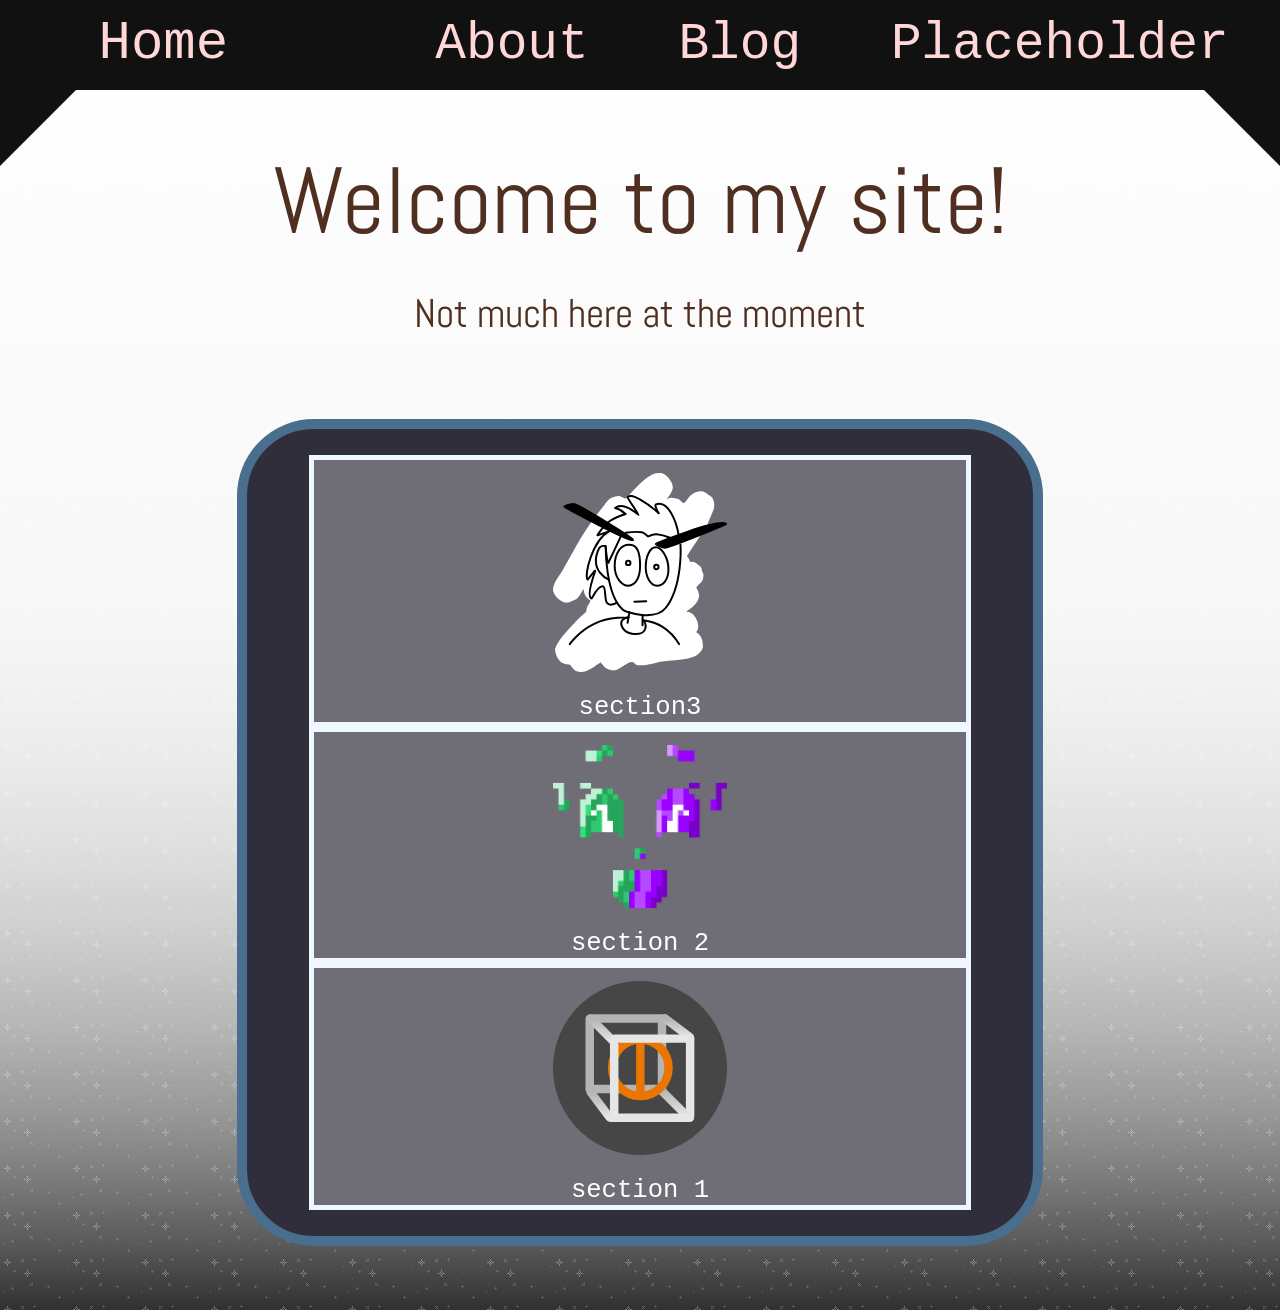
==== index.html @ 325e1a3e "Additional stuff added" ====
<!DOCTYPE html>
<html lang="en">
    <head>
        <meta charset="UTF-8">
        <link rel="preconnect" href="https://fonts.googleapis.com">
        <link rel="preconnect" href="https://fonts.gstatic.com" crossorigin>
        <link href="https://fonts.googleapis.com/css2?family=Abel&display=swap" rel="stylesheet">

        <meta name="author" content="spacehedgie">
        <meta name="description" content="Hello! You will find all sorts of oddities on my site. Explore these sections I have for you!">
        <!-- <link rel="icon" WIP-->
        <link rel="stylesheet" href="reset.css" type="text/css">
        <link rel="stylesheet" href="index.css" type="text/css">
        <title>Site</title>
    </head>
    <body>

        <header id="header">

            <div id="headerMain">
                <h1 id="returnHome"><a href="">Home</a></h1>

                <div id="other">
                    <p>About</p>
                    <p>Blog</p>
                    <p>Placeholder</p>
                </div>
            </div>
            

            <div id="headerLeft">
                <div class="headerTris"></div>
            </div>
            <div id="headerRight">
                <div class="headerTris"></div>
            </div>
        </header>

        <main>

            <div>
                <h1 class="abel-regular" id="top-Text">Welcome to my site!</h1>
                <p class="abel-regular" id="introText">Not much here at the moment</p>
            </div>

            <div class="sites"> 
                    <section class="squares"  onclick="openHedgie()" >
                        <img src="\Index-Images\Ki.svg" class="Icons"></img>
                        <h2>section3</h2>
                    </section>

                    <section class="squares">
                        <img src="\Index-Images\Music.png" class="Icons"></img>
                        <h2>section 2</h2>
                    </section>

                    <section class="squares">
                        <img src="\Index-Images\Cube.svg" class="Icons"></img>
                        <h2>section 1</h2>
                    </section>
            </div>

        </main>


        <script src="index.js"></script>
        
    </body>
</html>
---- index.css ----
html {
   font-size: 2vw;
   color: rgb(80, 47, 32);
   text-align: center;
   font-family: "Courier New", Courier, monospace;
   min-height: 100%;
   background-image: linear-gradient(white, 85%, rgba(97, 97, 97, 0.5)), url(Index-Images/starbg.gif);
 }

 .abel-regular {
   font-family: "Abel", serif;
   font-weight: 400;
   font-style: normal;
 }
 
/*=========== HEADER ===========*/
 header{
   position: sticky;
   top: 0;
   color: rgb(255, 215, 215);
   font-size: clamp(1rem, 10vw, 2rem); 
   background-color: rgb(17, 17, 17);
 }
 #headerMain{
   height: 10vh;
   width: 90%;
   display: flexbox;
   justify-content: center;
   margin: auto;
 }
.headerTris{
   width: 0;
   height: 0;
   border-top-width: 3rem;
   border-top-style: solid;
   border-top-color: transparent;
   border-right-width: 3rem;
   border-right-style: solid;
   border-right-color: rgb(17, 17, 17);
}
 #headerLeft{
   float: left;
   transform: rotate(180deg);
 }
 #headerRight{
   float: right;
   transform: rotate(270deg);
 }

 #returnHome {
   font-size: 6vh;
   padding-top: 4.5vh;
   line-height: 10%;
   float: left;
   padding-left: 3%;
 }
 
 #other {
  height: 100%;
  width: 60vw;
  float: right;
  display: flex;
  justify-content: center;
  align-items: center;
 }
 #other p {
  line-height: 10%;
  font-size: 4vw;
  font-weight: 400;
  padding-left: 3.5vw;
  padding-right: 3.5vw;
 }
 @media all and (max-width: 800px) {
  #other{
    display: none;
  }
 }


/*=========== MAIN ===========*/
 main {
  margin: 5vw;
 }

 #top-Text{
   font-size: calc(120px - 1em);
   line-height: 100%;
 }
 #introText{
   font-size: 40px;
   padding-top: 1em;
   padding-bottom: 2em;
 }

 .sites {
   margin: auto;
   width: clamp(500px, 70%, 900px);
   height: auto;
   padding: 1rem;
   background-color: rgb(48, 46, 59);
   border: 10px solid rgb(74, 110, 141);
   color: rgb(255, 255, 255);
   border-radius: 3rem;
   text-align: center;
 }
 @media all and (max-width: 800px) {
  .sites{
    width: 100%;
  }
 }

 .squares {
   margin: auto;
   text-align: center;
   width: 90%;
   height: auto;
   background-color: rgba(255, 255, 255, 0.3);
   border: 5px solid aliceblue;
}
  .squares:hover {
    background-image: linear-gradient(rgba(255, 255, 255, 1), rgba(255, 255, 255, 0));
  }

 .Icons {
   padding: 1vw;
   width: min(200px, 50%)
 }

 hr {
   border: 0;
   clear:both;
   display:block;
   width: 96%;               
   background-color:#0c0c0c;
   height: 1px;
 }
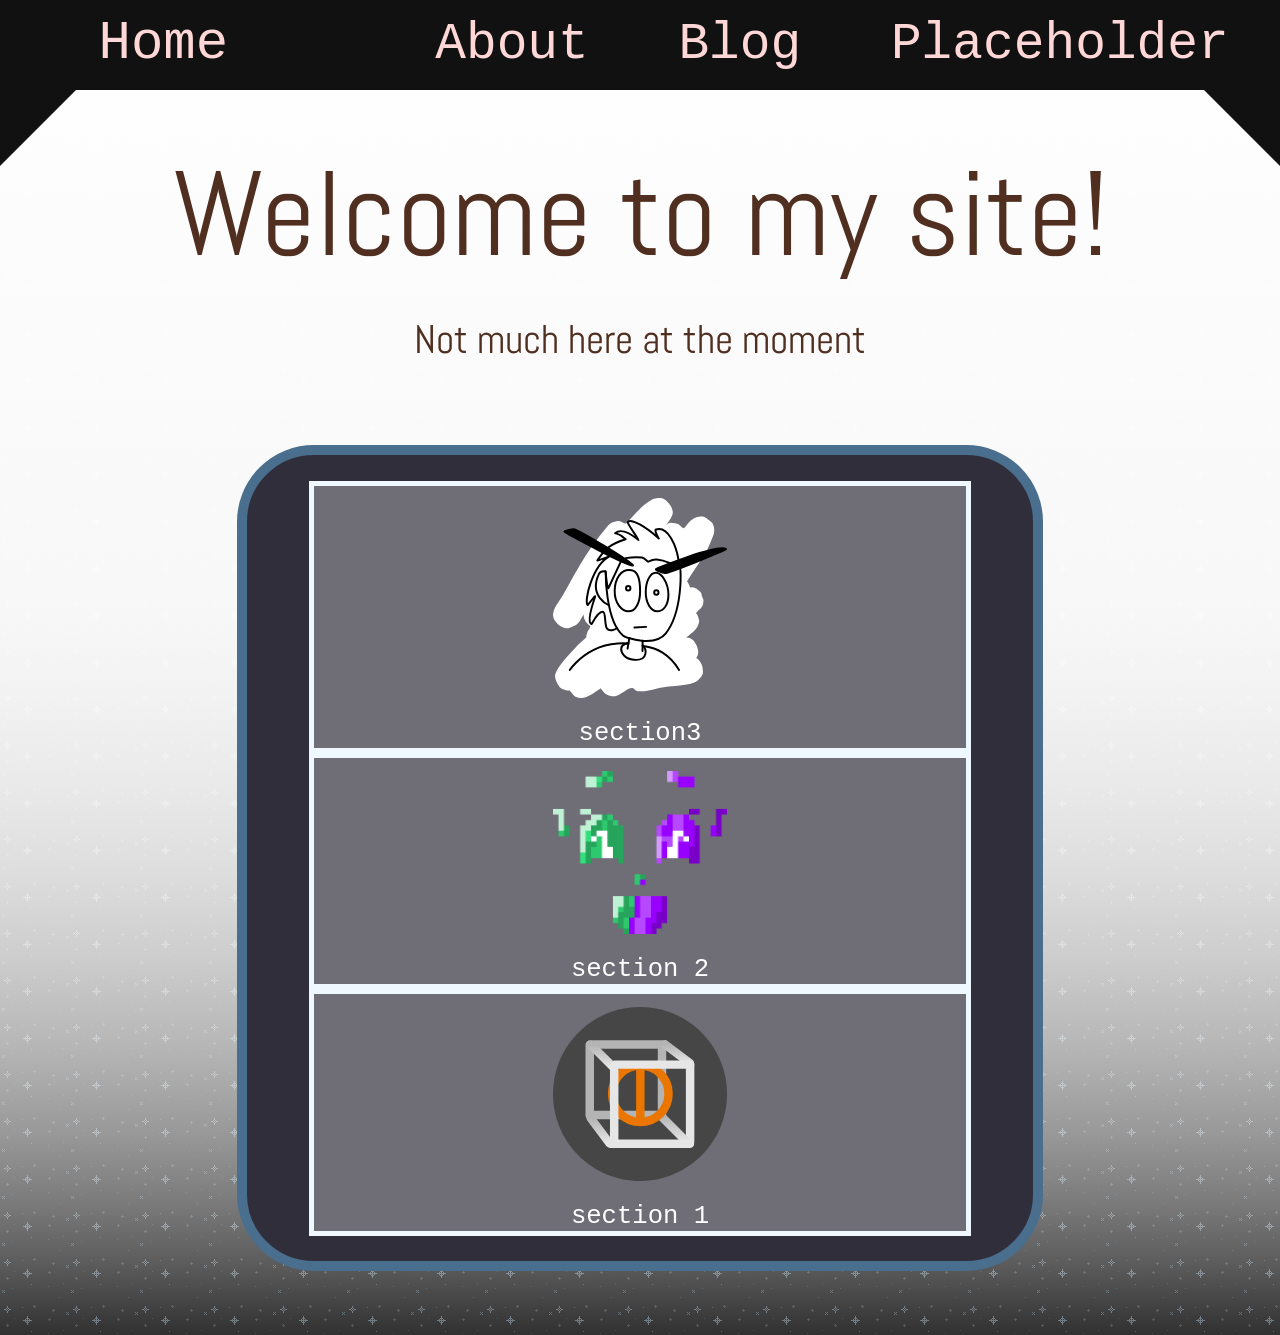
==== commit f0cc6473: "Mobile support (header) actually works this time." ====
--- a/index.html
+++ b/index.html
@@ -6,6 +6,7 @@
         <link rel="preconnect" href="https://fonts.gstatic.com" crossorigin>
         <link href="https://fonts.googleapis.com/css2?family=Abel&display=swap" rel="stylesheet">
 
+        <meta name="viewport" content="width=device-width, initial-scale=1">
         <meta name="author" content="spacehedgie">
         <meta name="description" content="Hello! You will find all sorts of oddities on my site. Explore these sections I have for you!">
         <!-- <link rel="icon" WIP-->
@@ -24,6 +25,13 @@
                     <p>About</p>
                     <p>Blog</p>
                     <p>Placeholder</p>
+                    <!--
+                    <button>Dropdown</button>
+                    <div id="oContentDrop">
+                        <a href>About</a>
+                        <a href>Blog</a>
+                        <a href>Placeholder</a>
+                    </div>-->
                 </div>
             </div>
             
--- a/index.css
+++ b/index.css
@@ -70,7 +70,7 @@
   padding-left: 3.5vw;
   padding-right: 3.5vw;
  }
- @media all and (max-width: 800px) {
+ @media all and (max-width: 550px) {
   #other{
     display: none;
   }
@@ -83,11 +83,11 @@
  }
 
  #top-Text{
-   font-size: calc(120px - 1em);
+   font-size: clamp(5vw, 120px, 20vw);
    line-height: 100%;
  }
  #introText{
-   font-size: 40px;
+   font-size: clamp(3vw, 40px, 15vw);
    padding-top: 1em;
    padding-bottom: 2em;
  }
@@ -103,7 +103,7 @@
    border-radius: 3rem;
    text-align: center;
  }
- @media all and (max-width: 800px) {
+ @media all and (max-width: 600px) {
   .sites{
     width: 100%;
   }
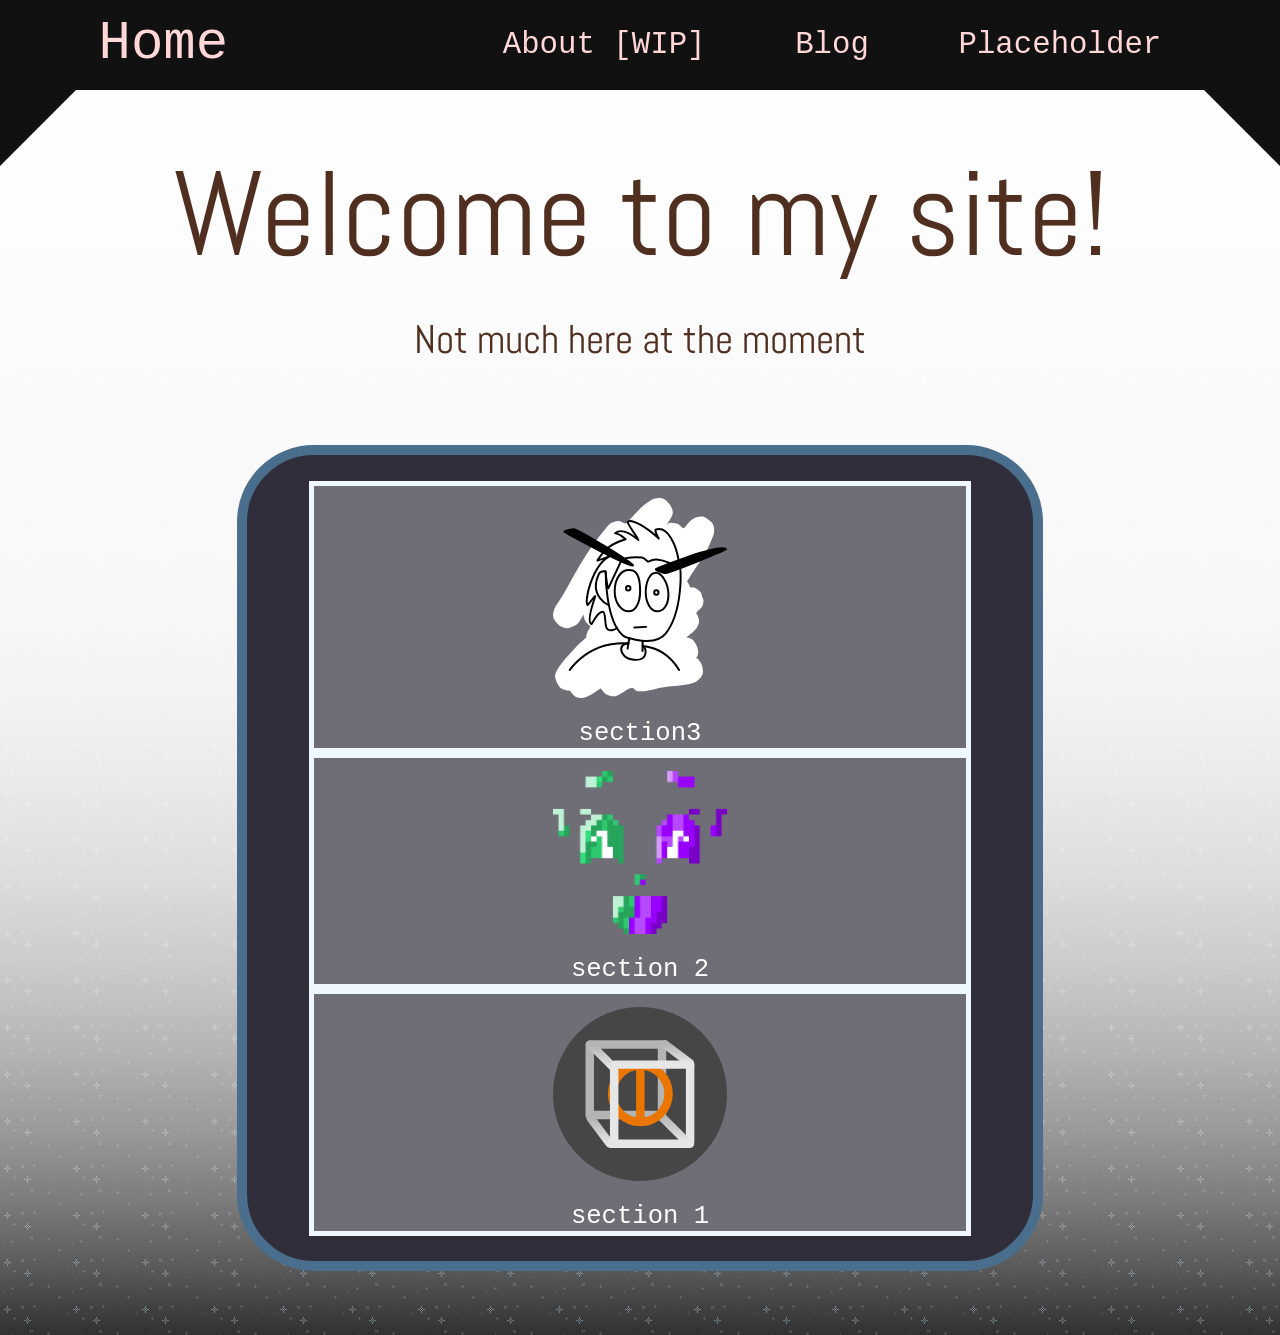
==== commit 2334d687: "Music page + small additional changes" ====
--- a/index.html
+++ b/index.html
@@ -2,16 +2,16 @@
 <html lang="en">
     <head>
         <meta charset="UTF-8">
+        <meta name="viewport" content="width=device-width, initial-scale=1">
+        <meta name="author" content="spacehedgie">
+        <meta name="description" content="Hello! You will find all sorts of oddities on my site. Explore these sections I have for you!">
+
+        <!-- <link rel="icon" WIP-->
+        <link rel="stylesheet" href="reset.css" type="text/css">
+        <link rel="stylesheet" href="index.css" type="text/css">
         <link rel="preconnect" href="https://fonts.googleapis.com">
         <link rel="preconnect" href="https://fonts.gstatic.com" crossorigin>
         <link href="https://fonts.googleapis.com/css2?family=Abel&display=swap" rel="stylesheet">
-
-        <meta name="viewport" content="width=device-width, initial-scale=1">
-        <meta name="author" content="spacehedgie">
-        <meta name="description" content="Hello! You will find all sorts of oddities on my site. Explore these sections I have for you!">
-        <!-- <link rel="icon" WIP-->
-        <link rel="stylesheet" href="reset.css" type="text/css">
-        <link rel="stylesheet" href="index.css" type="text/css">
         <title>Site</title>
     </head>
     <body>
@@ -22,9 +22,9 @@
                 <h1 id="returnHome"><a href="">Home</a></h1>
 
                 <div id="other">
-                    <p>About</p>
-                    <p>Blog</p>
-                    <p>Placeholder</p>
+                    <a href="/Front Sub pages/About/about.html">About [WIP]</a>
+                    <a href="https://medium.com/@spacehedgie" target="_blank">Blog</a>
+                    <a href>Placeholder</a>
                     <!--
                     <button>Dropdown</button>
                     <div id="oContentDrop">
@@ -57,7 +57,8 @@
                         <h2>section3</h2>
                     </section>
 
-                    <section class="squares">
+                    <section class="squares" onclick="openMusic()">
+                        
                         <img src="\Index-Images\Music.png" class="Icons"></img>
                         <h2>section 2</h2>
                     </section>
--- a/index.css
+++ b/index.css
@@ -3,7 +3,6 @@
    color: rgb(80, 47, 32);
    text-align: center;
    font-family: "Courier New", Courier, monospace;
-   min-height: 100%;
    background-image: linear-gradient(white, 85%, rgba(97, 97, 97, 0.5)), url(Index-Images/starbg.gif);
  }
 
@@ -63,9 +62,9 @@
   justify-content: center;
   align-items: center;
  }
- #other p {
+ #other a {
   line-height: 10%;
-  font-size: 4vw;
+  font-size: 2.4vw;
   font-weight: 400;
   padding-left: 3.5vw;
   padding-right: 3.5vw;
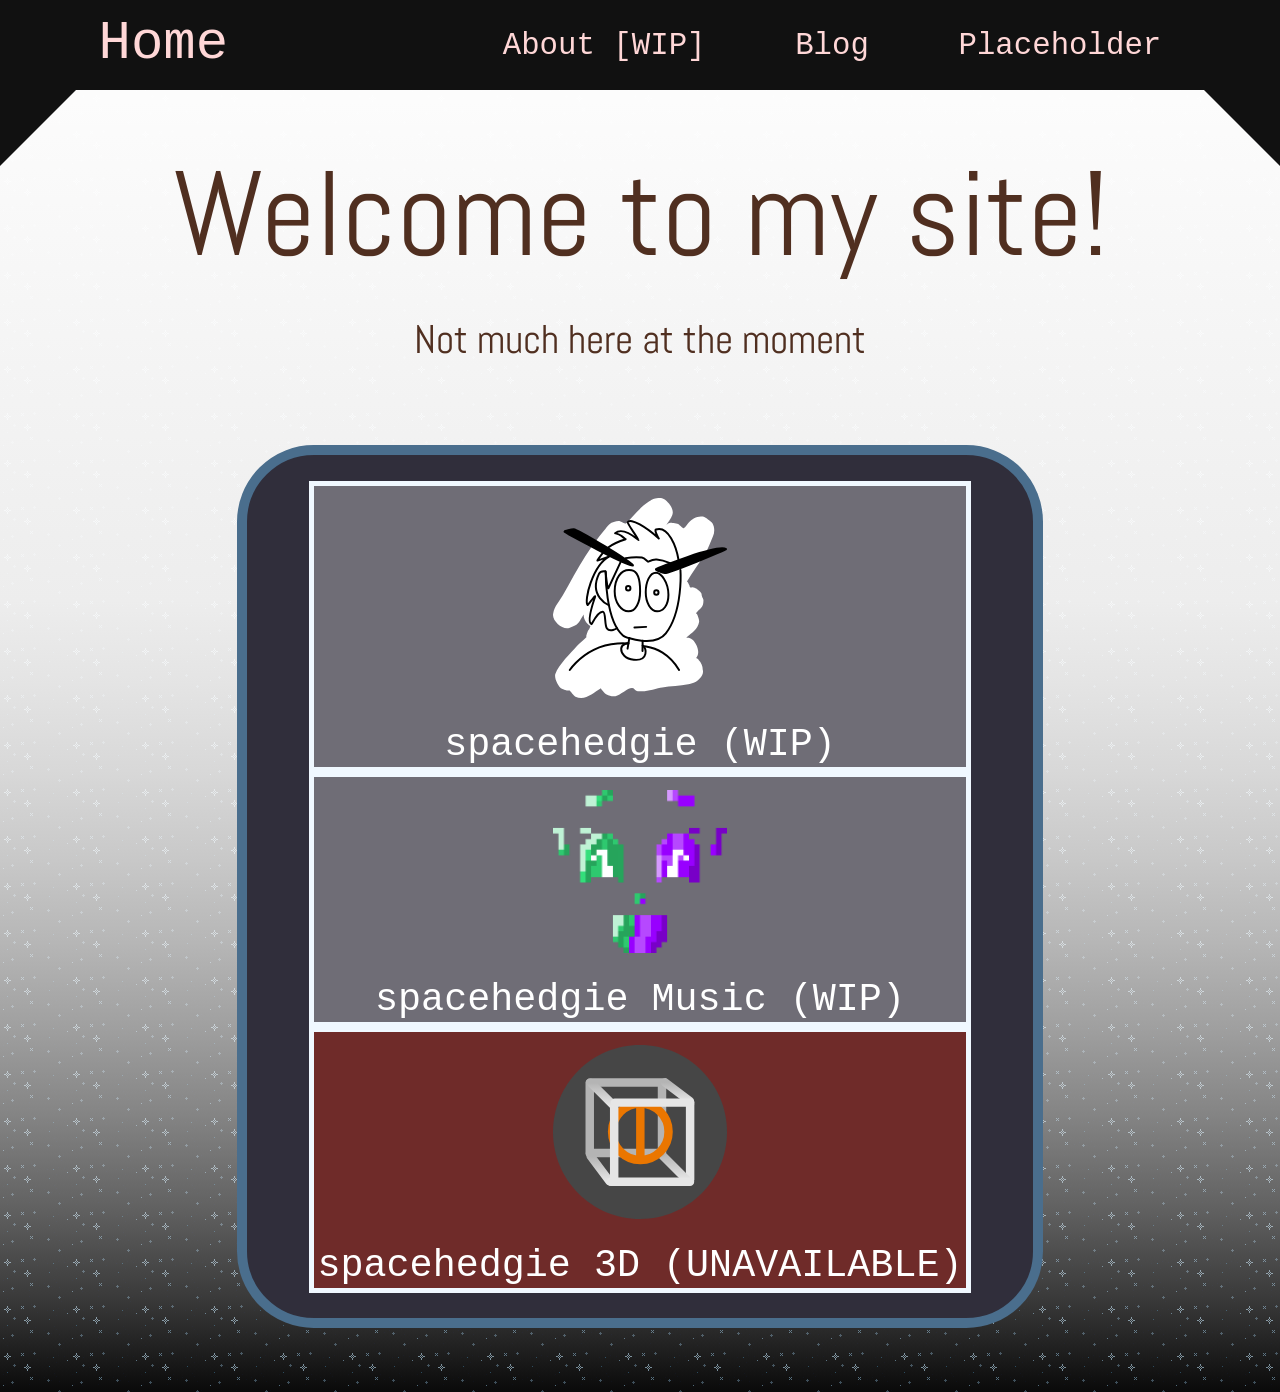
==== commit c4b68232: "spacehedgie & spacehedgie Music site designs. More visual changes and mobile support updates." ====
--- a/index.html
+++ b/index.html
@@ -54,24 +54,22 @@
             <div class="sites"> 
                     <section class="squares"  onclick="openHedgie()" >
                         <img src="\Index-Images\Ki.svg" class="Icons"></img>
-                        <h2>section3</h2>
+                        <h2>spacehedgie (WIP)</h2>
                     </section>
 
                     <section class="squares" onclick="openMusic()">
-                        
                         <img src="\Index-Images\Music.png" class="Icons"></img>
-                        <h2>section 2</h2>
+                        <h2>spacehedgie Music (WIP)</h2>
                     </section>
 
-                    <section class="squares">
+                    <section class="squaresUnavailable">
                         <img src="\Index-Images\Cube.svg" class="Icons"></img>
-                        <h2>section 1</h2>
+                        <h2>spacehedgie 3D (UNAVAILABLE)</h2>
                     </section>
             </div>
 
         </main>
 
-
         <script src="index.js"></script>
         
     </body>
--- a/index.css
+++ b/index.css
@@ -3,7 +3,7 @@
    color: rgb(80, 47, 32);
    text-align: center;
    font-family: "Courier New", Courier, monospace;
-   background-image: linear-gradient(white, 85%, rgba(97, 97, 97, 0.5)), url(Index-Images/starbg.gif);
+   background-image: linear-gradient(white, 80%, rgba(97, 97, 97, 0.1)), url(Index-Images/starbg.gif);
  }
 
  .abel-regular {
@@ -47,14 +47,19 @@
  }
 
  #returnHome {
+   cursor: pointer;
    font-size: 6vh;
    padding-top: 4.5vh;
    line-height: 10%;
    float: left;
    padding-left: 3%;
  }
+ header a:hover {
+  background-color: rgba(255, 255, 255, 0.5);
+ }
  
  #other {
+  cursor: pointer;
   height: 100%;
   width: 60vw;
   float: right;
@@ -63,13 +68,13 @@
   align-items: center;
  }
  #other a {
-  line-height: 10%;
+
   font-size: 2.4vw;
   font-weight: 400;
   padding-left: 3.5vw;
   padding-right: 3.5vw;
  }
- @media all and (max-width: 550px) {
+ @media all and (max-width: 600px) {
   #other{
     display: none;
   }
@@ -109,8 +114,10 @@
  }
 
  .squares {
+  cursor: pointer;
    margin: auto;
    text-align: center;
+   font-size: clamp(30px, 3vw, 100px);
    width: 90%;
    height: auto;
    background-color: rgba(255, 255, 255, 0.3);
@@ -119,6 +126,26 @@
   .squares:hover {
     background-image: linear-gradient(rgba(255, 255, 255, 1), rgba(255, 255, 255, 0));
   }
+  .squares:active {
+    background-color: white;
+    color: black;
+  }
+
+  .squaresUnavailable {
+    margin: auto;
+    text-align: center;
+    font-size: clamp(30px, 3vw, 100px);
+    width: 90%;
+    height: auto;
+    background-color: rgba(253, 38, 0, 0.3);
+    border: 5px solid aliceblue;
+ }
+.squaresUnavailable:hover{
+    background-image: linear-gradient(rgb(252, 65, 65), rgba(255, 0, 0, 0.4));
+}
+.squaresUnavailable:active {
+    background-color: rgb(211, 0, 0);
+}
 
  .Icons {
    padding: 1vw;
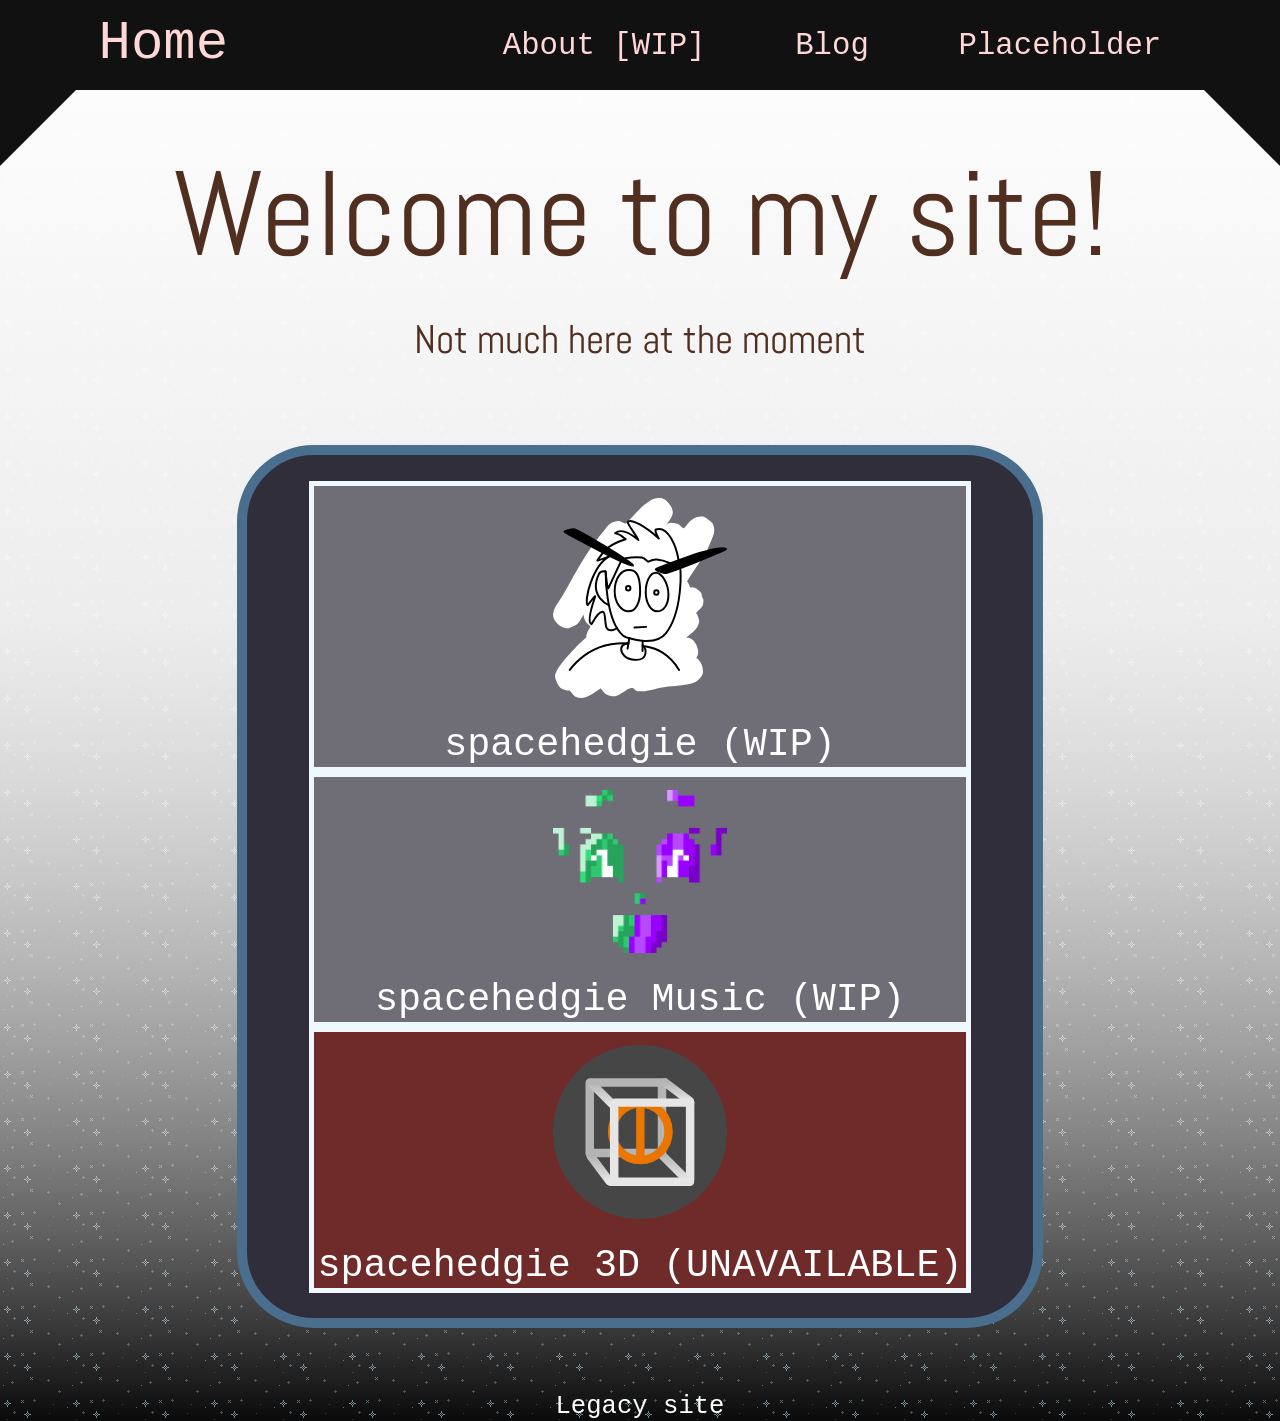
==== commit f4b85a00: "GLITCH-BLITZ Update: New Music, New (WIP) music player format" ====
--- a/index.html
+++ b/index.html
@@ -70,6 +70,10 @@
 
         </main>
 
+        <footer>
+            <a href="https://spacehedgie.neocities.org/" style="color: white;">Legacy site</a>
+        </footer>
+
         <script src="index.js"></script>
         
     </body>
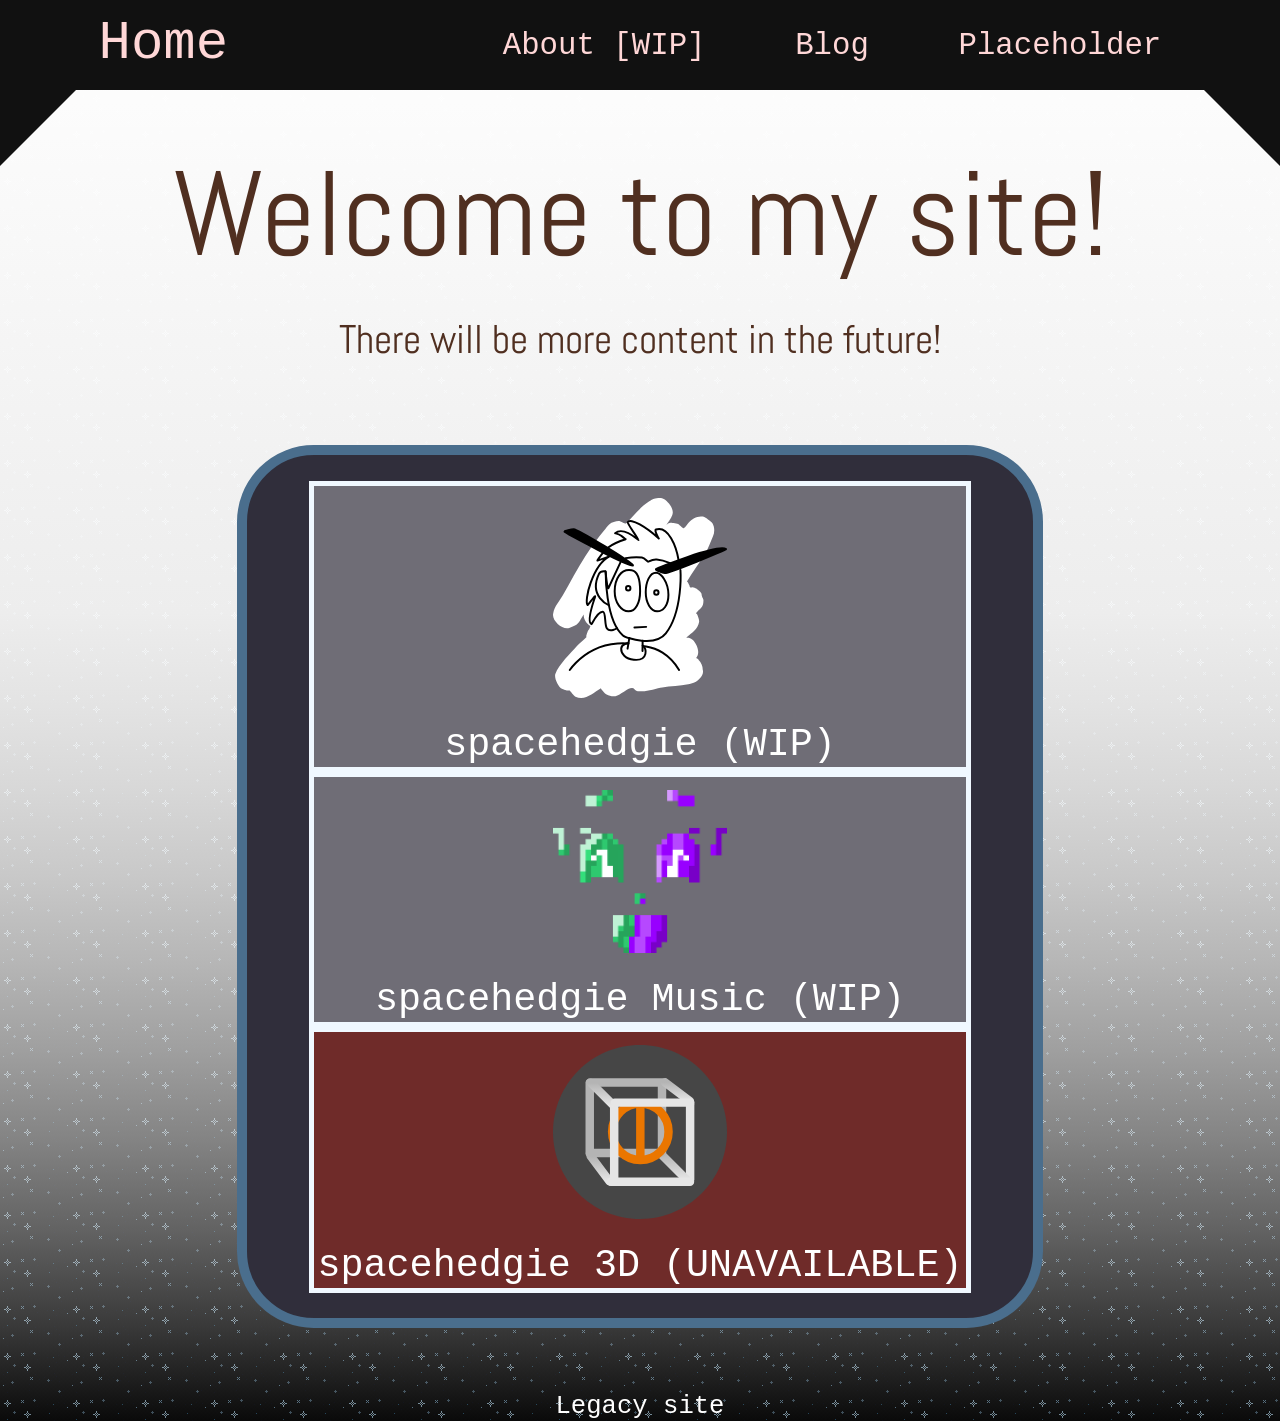
==== commit 282ee709: "Pending changes exported from your codespace" ====
--- a/index.html
+++ b/index.html
@@ -48,7 +48,7 @@
 
             <div>
                 <h1 class="abel-regular" id="top-Text">Welcome to my site!</h1>
-                <p class="abel-regular" id="introText">Not much here at the moment</p>
+                <p class="abel-regular" id="introText">There will be more content in the future!</p>
             </div>
 
             <div class="sites"> 
